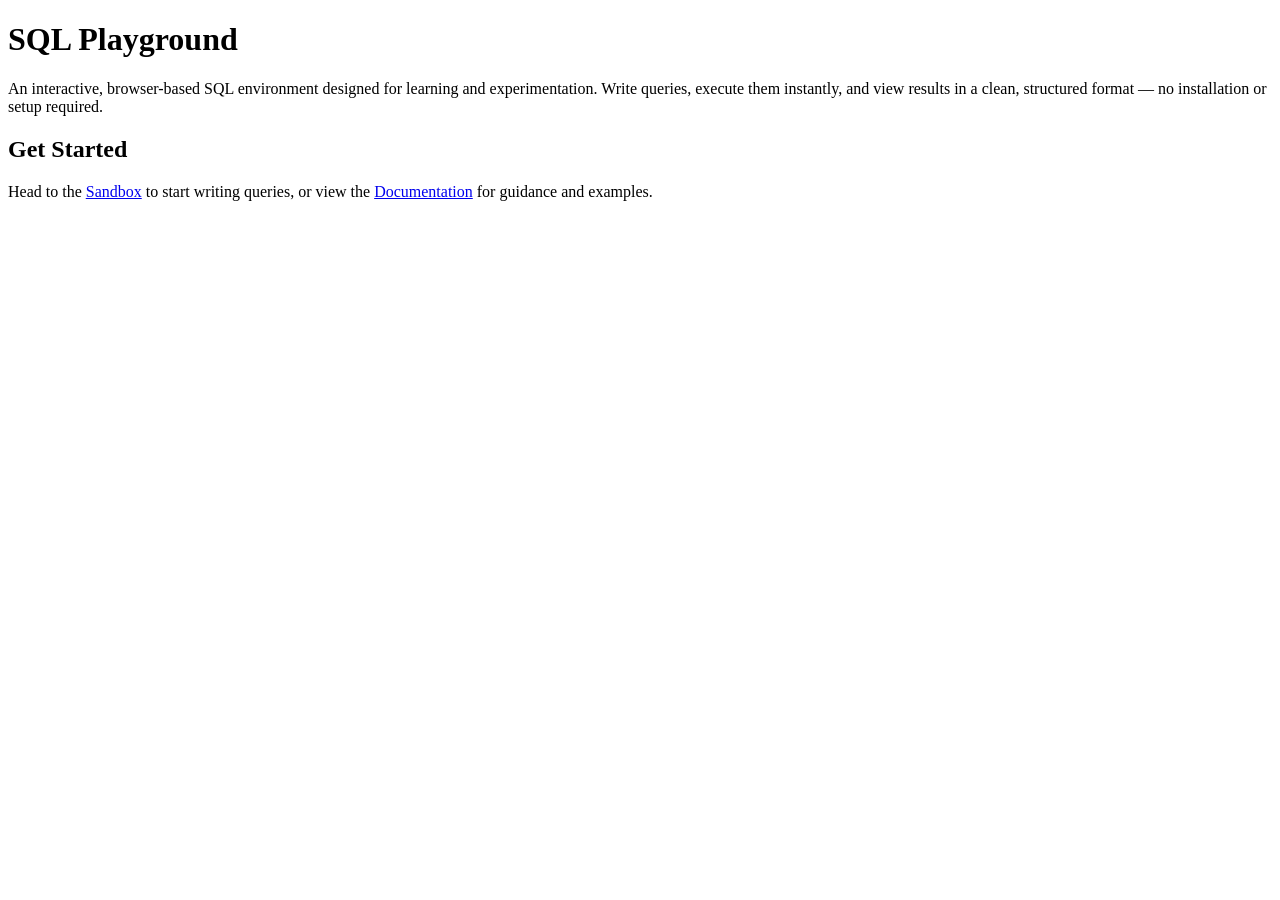
==== public/index.html @ 79f0ba27 "Initial commit - Index.html" ====
<!DOCTYPE html>
<html lang="en">
<head>
  <meta charset="UTF-8" />
  <meta name="viewport" content="width=device-width, initial-scale=1.0" />
  <title>SQL Playground</title>
  <link rel="stylesheet" href="styles/style.css" />
</head>
<body>
  <main class="container">
    <h1>SQL Playground</h1>
    <p>
      An interactive, browser-based SQL environment designed for learning and experimentation.
      Write queries, execute them instantly, and view results in a clean, structured format —
      no installation or setup required.
    </p>

    <section>
      <h2>Get Started</h2>
      <p>
        Head to the <a href="/sandbox">Sandbox</a> to start writing queries,
        or view the <a href="/docs">Documentation</a> for guidance and examples.
      </p>
    </section>
  </main>

  <script src="js/sql.js" defer></script>
  <script src="js/example.js" defer></script>
</body>
</html>
---- public/styles/style.css ----
/* SQL Table Formating */
table.sql-output {
    width: 100%;
    border-collapse: collapse;
    font-family: 'Fira Code', monospace;
    margin-top: 12px;
}

table.sql-output th,
table.sql-output td {
    border: 1px solid #999;
    padding: 8px 12px;
    text-align: left;
}

table.sql-output th {
    background: #d8bee5;   /* dark theme */
    color: #000;
}

table.sql-output tr:nth-child(even) {
    background: #fcdce1;
    color: #000;
}

table.sql-output tr:nth-child(odd) {
    background: #f3e4f5;
    color: #000;
}

/* Optional hover */
table.sql-output tr:hover {
    background: #ffb0b5;
}
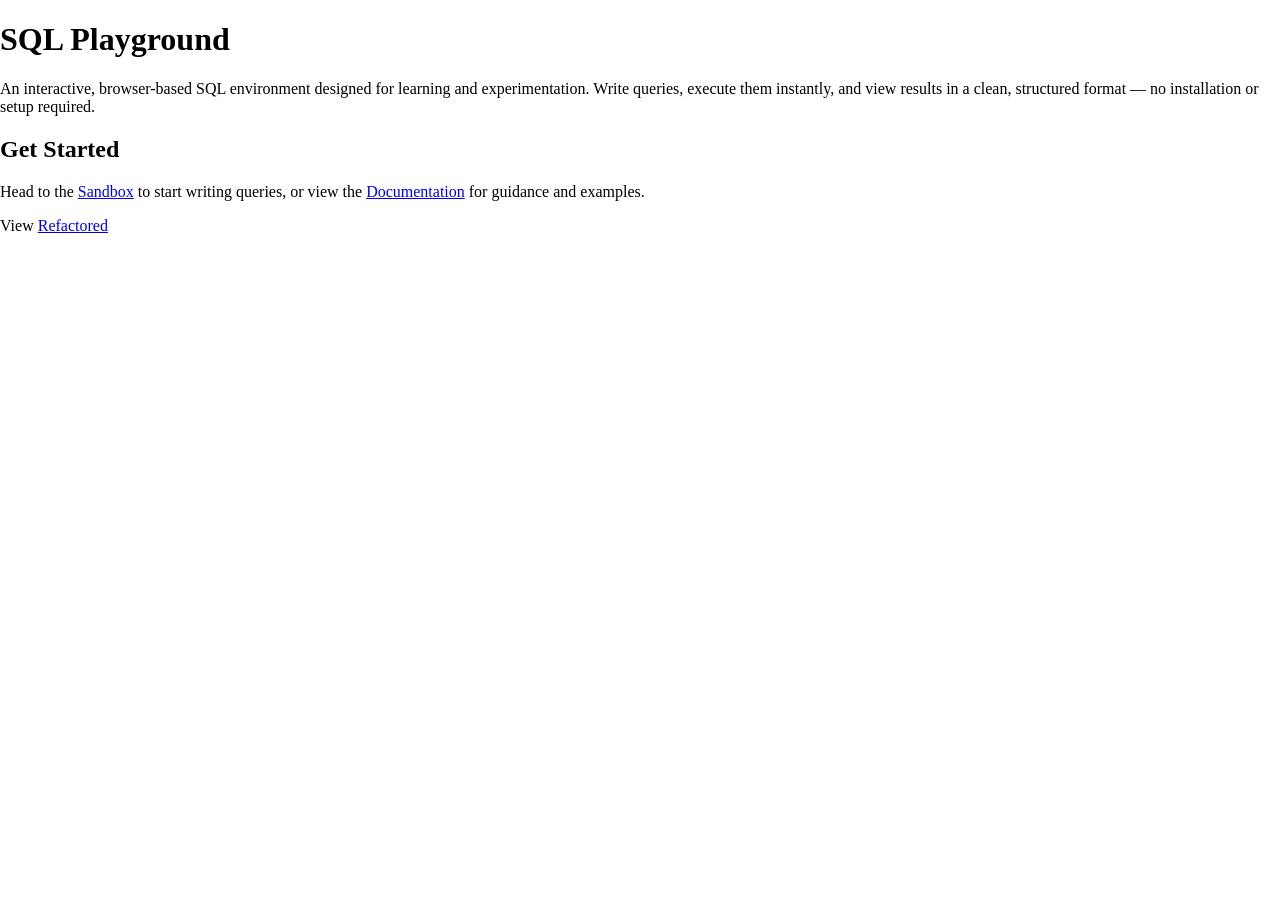
==== commit 7ad25d8b: "Working for now" ====
--- a/public/index.html
+++ b/public/index.html
@@ -21,6 +21,9 @@
         Head to the <a href="/sandbox">Sandbox</a> to start writing queries,
         or view the <a href="/docs">Documentation</a> for guidance and examples.
       </p>
+      <p>
+        View <a href="/refactor">Refactored</a>
+      </p>
     </section>
   </main>
 
--- a/public/styles/style.css
+++ b/public/styles/style.css
@@ -1,34 +1,47 @@
 /* SQL Table Formating */
 table.sql-output {
-    width: 100%;
-    border-collapse: collapse;
-    font-family: 'Fira Code', monospace;
-    margin-top: 12px;
+  width: 100%;
+  border-collapse: collapse;
+  font-family: "Fira Code", monospace;
+  margin-top: 12px;
 }
 
 table.sql-output th,
 table.sql-output td {
-    border: 1px solid #999;
-    padding: 8px 12px;
-    text-align: left;
+  border: 1px solid #999;
+  padding: 8px 12px;
+  text-align: left;
 }
 
 table.sql-output th {
-    background: #d8bee5;   /* dark theme */
-    color: #000;
+  background: #d8bee5; /* dark theme */
+  color: #000;
 }
 
 table.sql-output tr:nth-child(even) {
-    background: #fcdce1;
-    color: #000;
+  background: #fcdce1;
+  color: #000;
 }
 
 table.sql-output tr:nth-child(odd) {
-    background: #f3e4f5;
-    color: #000;
+  background: #f3e4f5;
+  color: #000;
 }
 
 /* Optional hover */
 table.sql-output tr:hover {
-    background: #ffb0b5;
+  background: #ffb0b5;
 }
+
+html,
+body {
+  height: 100%;
+  margin: 0;
+  padding: 0;
+  overflow: auto; /* prevents extra scrollbars */
+  overflow-x: hidden;
+}
+
+[x-cloak] {
+  display: none !important;
+}
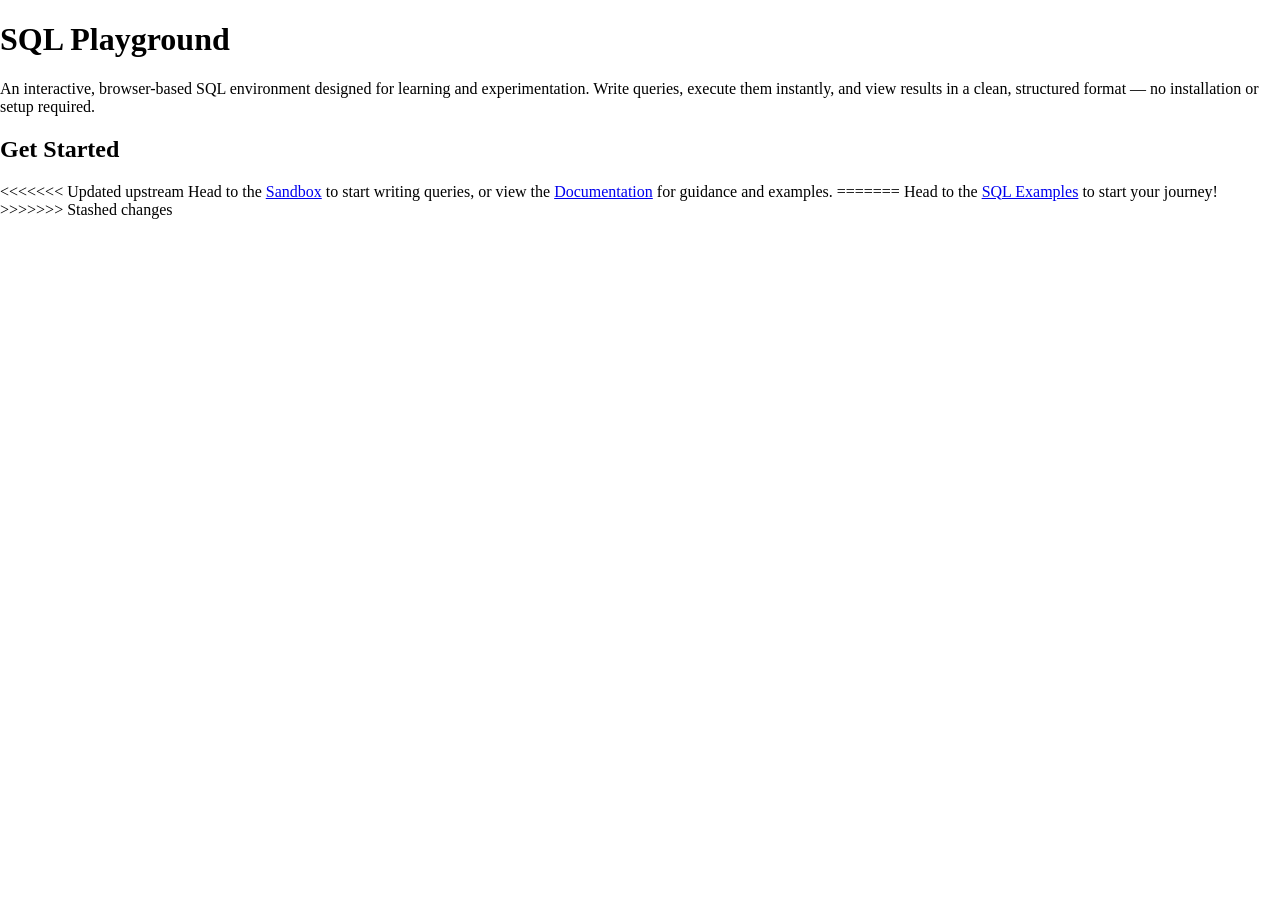
==== commit c41db4b9: "sumtingwong" ====
--- a/public/index.html
+++ b/public/index.html
@@ -18,11 +18,12 @@
     <section>
       <h2>Get Started</h2>
       <p>
+<<<<<<< Updated upstream
         Head to the <a href="/sandbox">Sandbox</a> to start writing queries,
         or view the <a href="/docs">Documentation</a> for guidance and examples.
-      </p>
-      <p>
-        View <a href="/refactor">Refactored</a>
+=======
+        Head to the <a href="/landscape">SQL Examples</a> to start your journey!
+>>>>>>> Stashed changes
       </p>
     </section>
   </main>
--- a/public/styles/style.css
+++ b/public/styles/style.css
@@ -38,10 +38,25 @@
   height: 100%;
   margin: 0;
   padding: 0;
-  overflow: auto; /* prevents extra scrollbars */
-  overflow-x: hidden;
+<<<<<<< Updated upstream
+  overflow: hidden; /* prevents extra scrollbars */
+=======
+  overflow-y: overlay; /* prevents extra scrollbars */
+  overflow-x: auto;
 }
 
 [x-cloak] {
   display: none !important;
+>>>>>>> Stashed changes
 }
+
+/* For containers you scroll, e.g., main content */
+.main-scroll {
+  scrollbar-width: none; /* Firefox */
+  -ms-overflow-style: none; /* IE 10+ */
+}
+
+.main-scroll::-webkit-scrollbar {
+  display: none; /* Chrome/Safari */
+}
+
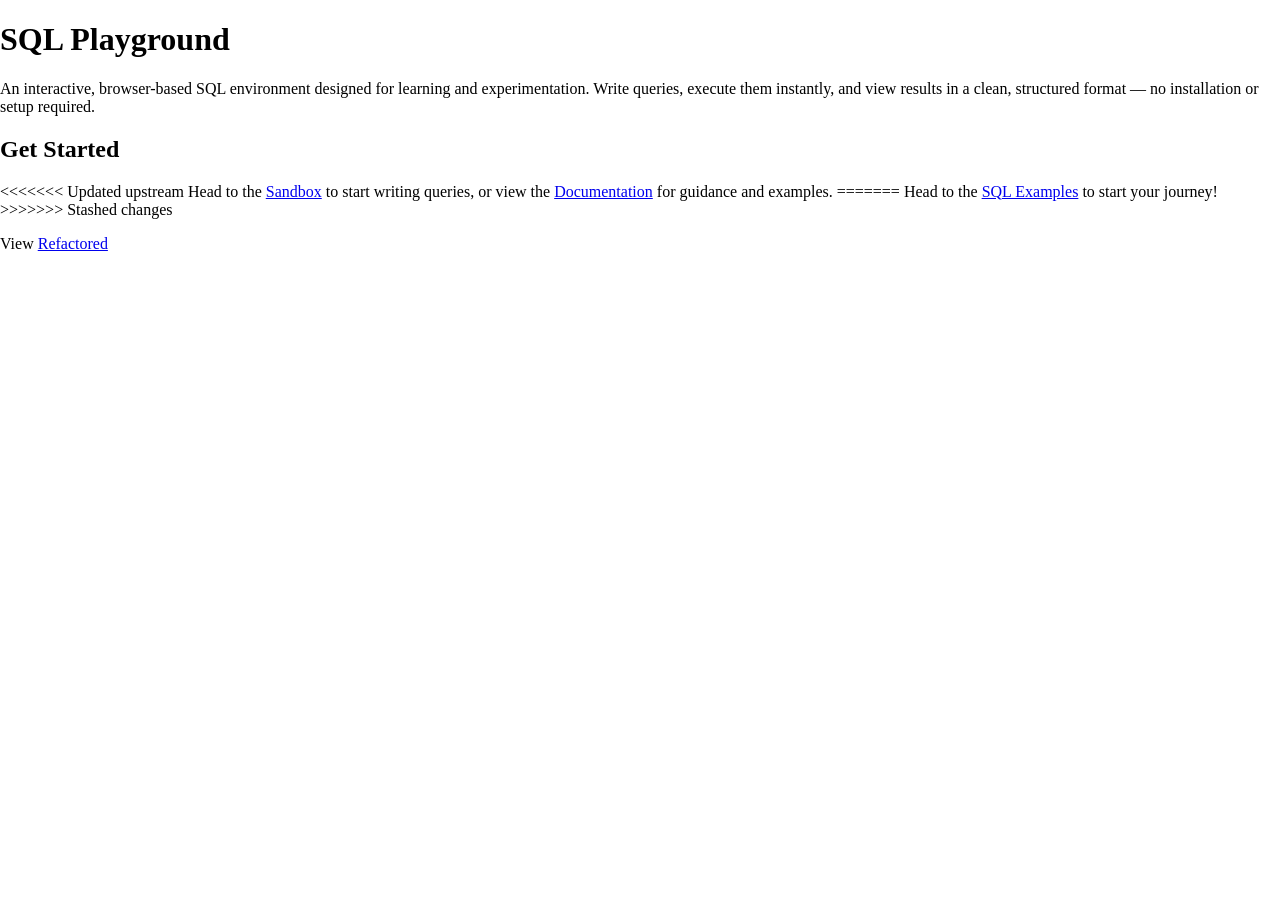
==== commit 24e25444: "Merge branch 'main' of https://github.com/garethlearnscoding/sql-playground" ====
--- a/public/index.html
+++ b/public/index.html
@@ -25,6 +25,9 @@
         Head to the <a href="/landscape">SQL Examples</a> to start your journey!
 >>>>>>> Stashed changes
       </p>
+      <p>
+        View <a href="/refactor">Refactored</a>
+      </p>
     </section>
   </main>
 
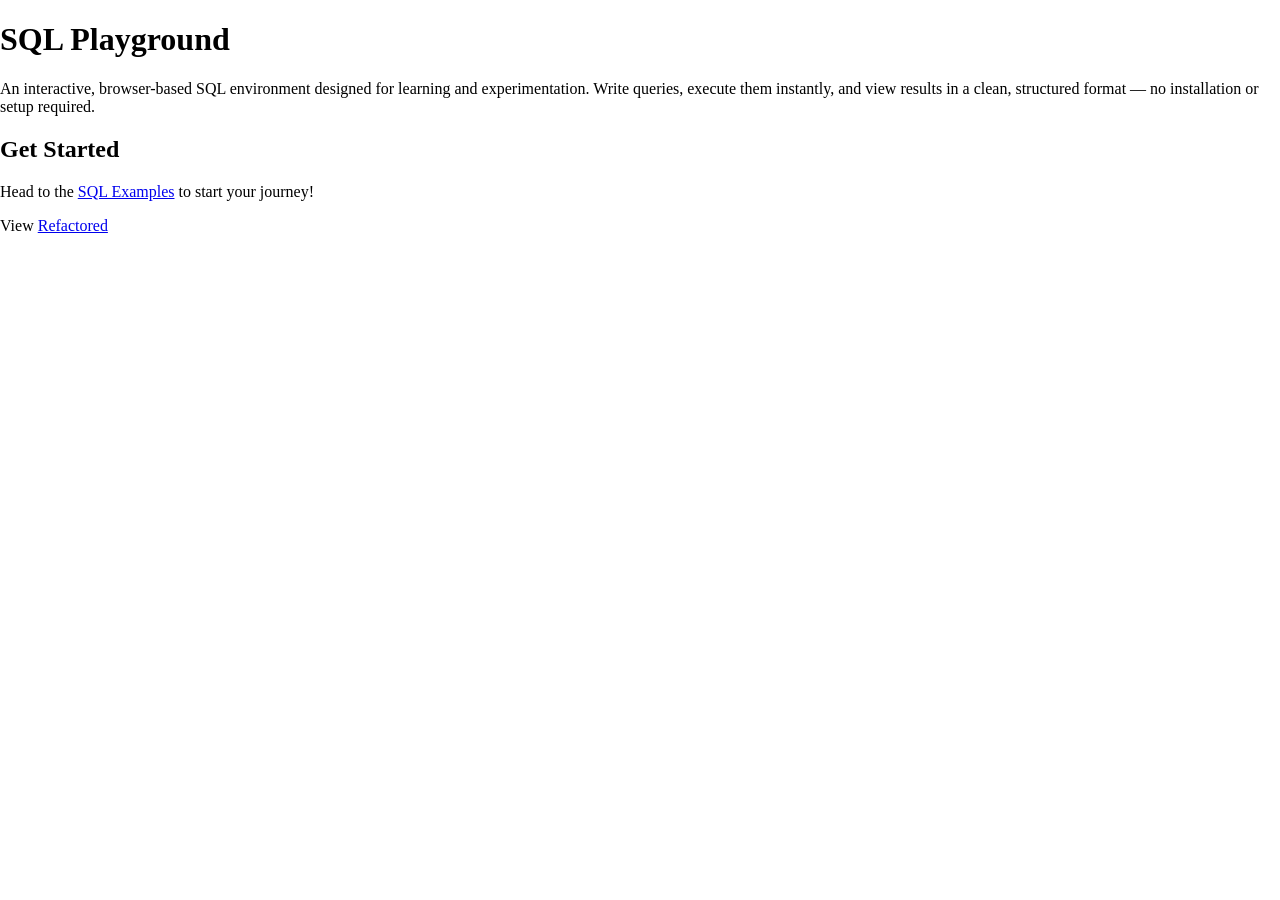
==== commit 9370d8bf: "something" ====
--- a/public/index.html
+++ b/public/index.html
@@ -18,12 +18,7 @@
     <section>
       <h2>Get Started</h2>
       <p>
-<<<<<<< Updated upstream
-        Head to the <a href="/sandbox">Sandbox</a> to start writing queries,
-        or view the <a href="/docs">Documentation</a> for guidance and examples.
-=======
         Head to the <a href="/landscape">SQL Examples</a> to start your journey!
->>>>>>> Stashed changes
       </p>
       <p>
         View <a href="/refactor">Refactored</a>
--- a/public/styles/style.css
+++ b/public/styles/style.css
@@ -38,25 +38,11 @@
   height: 100%;
   margin: 0;
   padding: 0;
-<<<<<<< Updated upstream
-  overflow: hidden; /* prevents extra scrollbars */
-=======
   overflow-y: overlay; /* prevents extra scrollbars */
-  overflow-x: auto;
+  overflow-x: hidden;
 }
 
 [x-cloak] {
   display: none !important;
->>>>>>> Stashed changes
 }
 
-/* For containers you scroll, e.g., main content */
-.main-scroll {
-  scrollbar-width: none; /* Firefox */
-  -ms-overflow-style: none; /* IE 10+ */
-}
-
-.main-scroll::-webkit-scrollbar {
-  display: none; /* Chrome/Safari */
-}
-
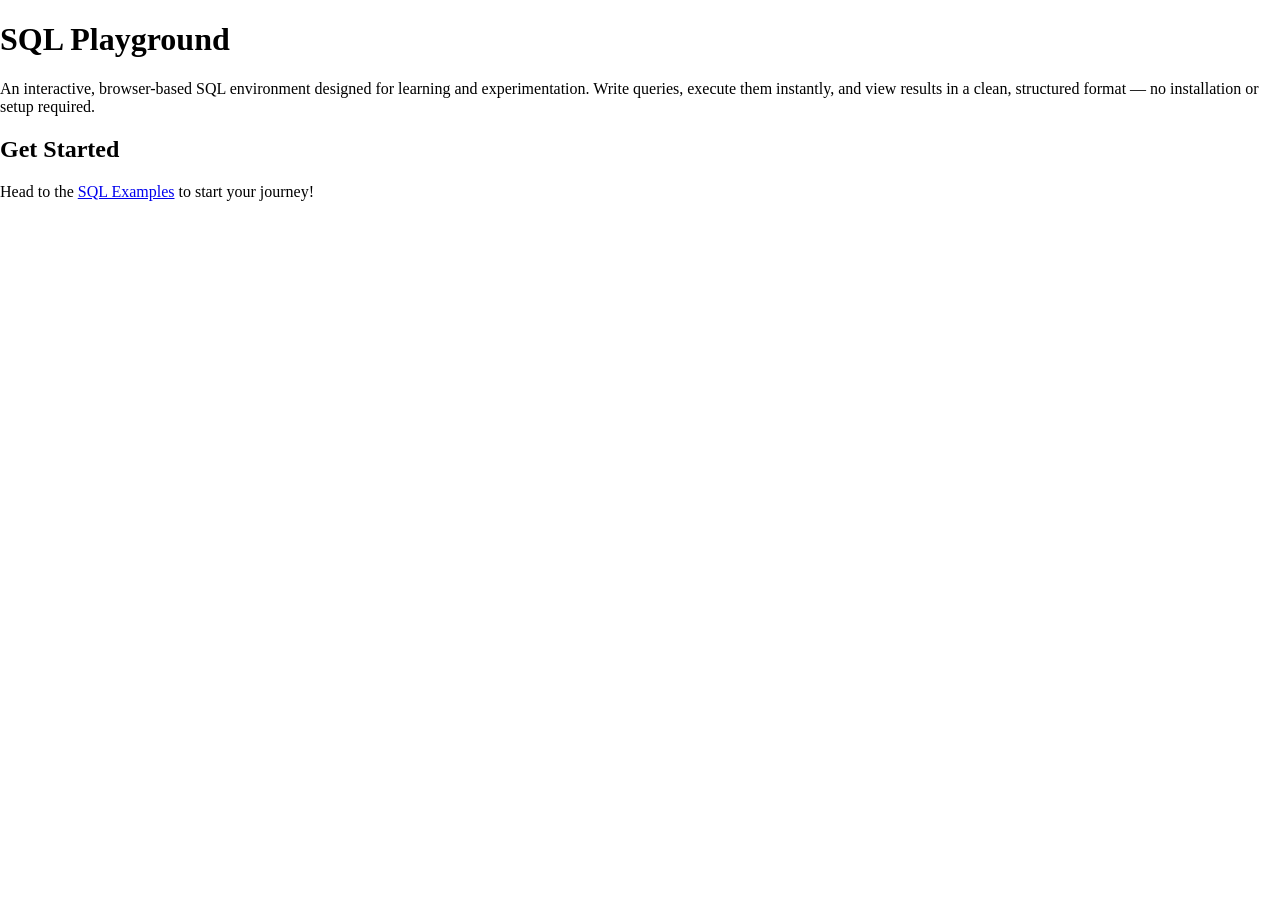
==== commit 65adeb06: "smthg" ====
--- a/public/index.html
+++ b/public/index.html
@@ -18,10 +18,7 @@
     <section>
       <h2>Get Started</h2>
       <p>
-        Head to the <a href="/landscape">SQL Examples</a> to start your journey!
-      </p>
-      <p>
-        View <a href="/refactor">Refactored</a>
+        Head to the <a href="/docs">SQL Examples</a> to start your journey!
       </p>
     </section>
   </main>
